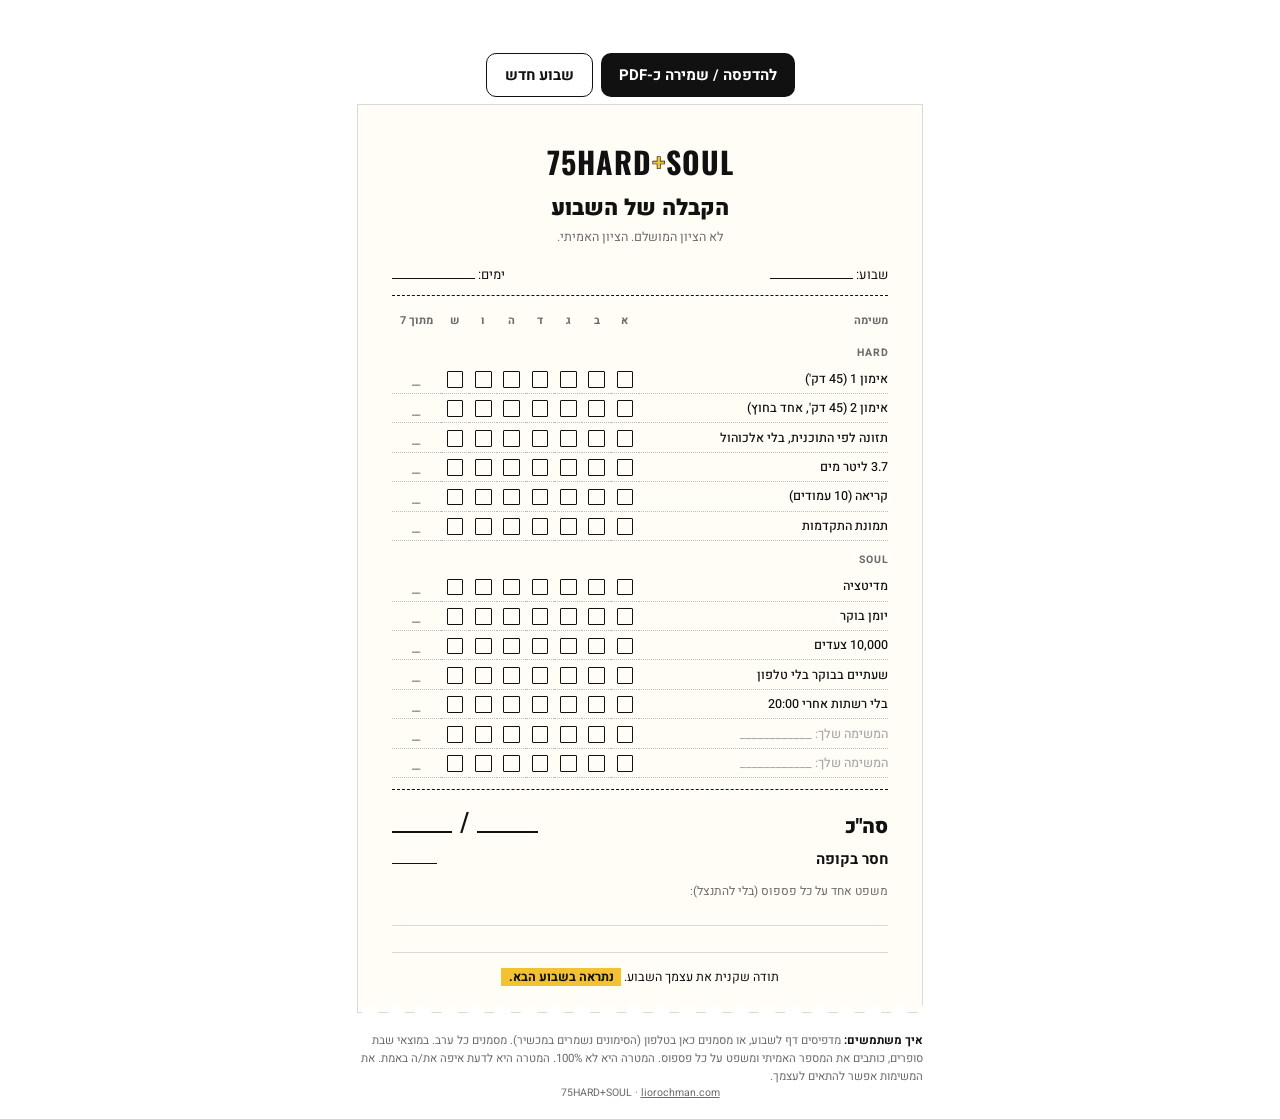
==== 75/index.html @ c6aa6fe4 "Add 75HARD+SOUL weekly tracker page (/75/)" ====
<!doctype html>
<html lang="he" dir="rtl">
<head>
<meta charset="utf-8">
<meta name="viewport" content="width=device-width,initial-scale=1">
<meta name="description" content="טבלת מעקב שבועית בחינם לאתגר 75HARD+SOUL: מסמנים כל ערב, ובמוצאי שבת כותבים את הציון האמיתי.">
<title>הקבלה של השבוע - 75HARD+SOUL</title>
<link rel="icon" href="/favicon.svg">
<link href="https://fonts.googleapis.com/css2?family=Heebo:wght@400;500;700;900&family=Oswald:wght@500;700&display=swap" rel="stylesheet">
<style>
  @page { size: A4; margin: 0; }
  :root { --ink:#111; --gold:#F2C230; --muted:#6b6b6b; --line:#d9d9d9; --paper:#fffdf6; }
  * { box-sizing: border-box; }
  body { margin:0; font-family:"Heebo",Arial,sans-serif; color:var(--ink); background:#fff; }
  .page { width:210mm; height:296mm; overflow:hidden; padding:10mm 16mm; display:flex; flex-direction:column; align-items:center; margin:0 auto; }
  .receipt { width:150mm; background:var(--paper); border:1px solid var(--line); padding:9mm 9mm 7mm; position:relative;
    -webkit-mask: radial-gradient(circle 2.2mm at 50% 100%, transparent 98%, #000) 0 0/7mm 100% repeat-x; }
  .brand { text-align:center; font-family:"Oswald",sans-serif; font-weight:700; font-size:30px; letter-spacing:1px; direction:ltr; }
  .brand span { color:var(--gold); -webkit-text-stroke:.6px #111; }
  .title { text-align:center; font-weight:900; font-size:22px; margin-top:2mm; }
  .sub { text-align:center; color:var(--muted); font-size:12.5px; margin-top:1mm; }
  .fields { display:flex; justify-content:space-between; font-size:13px; margin:5mm 0 2mm; }
  .fields b { display:inline-block; min-width:22mm; border-bottom:1px solid var(--ink); }
  .dash { border:0; border-top:1.5px dashed var(--ink); margin:3mm 0; }
  table { width:100%; border-collapse:collapse; font-size:12.5px; }
  th { font-weight:700; font-size:11px; color:var(--muted); padding:1.2mm 0; }
  td { padding:1.25mm 0; border-bottom:1px dotted #bbb; }
  td.task { font-weight:500; }
  td.box, th.d { width:7.5mm; text-align:center; }
  td.box i { display:inline-block; width:4.4mm; height:4.4mm; border:1.3px solid var(--ink); border-radius:1px; cursor:pointer; vertical-align:middle; }
  td.box i.on { background:var(--ink); box-shadow:inset 0 0 0 2px var(--paper); }
  td.sum { width:13mm; text-align:center; font-family:"Oswald",sans-serif; color:var(--muted); }
  tr.sec td { border:0; padding-top:3mm; font-size:10.5px; font-weight:700; letter-spacing:.08em; color:var(--muted); }
  tr.blank td.task { color:#aaa; }
  .total { display:flex; justify-content:space-between; align-items:baseline; font-weight:900; font-size:20px; margin-top:1mm; }
  .total .n { font-family:"Oswald",sans-serif; font-size:26px; direction:ltr; }
  .total .n b { display:inline-block; min-width:16mm; border-bottom:2px solid var(--ink); text-align:center; }
  .miss { display:flex; justify-content:space-between; font-weight:700; font-size:15px; margin-top:2mm; }
  .miss b { display:inline-block; min-width:12mm; border-bottom:1.5px solid var(--ink); text-align:center; }
  .lines { margin-top:3mm; font-size:12px; color:var(--muted); }
  .lines div { border-bottom:1px solid var(--line); height:7mm; }
  .thanks { text-align:center; font-size:12.5px; margin-top:4mm; }
  .thanks b { background:var(--gold); padding:0 2mm; }
  .how { width:150mm; margin-top:5mm; font-size:11.5px; color:var(--muted); line-height:1.55; }
  .how b { color:var(--ink); }
  .foot { margin-top:auto; font-size:10.5px; color:var(--muted); direction:ltr; }
  .foot a { color:inherit; }
  .btns { display:flex; gap:8px; margin:4mm 0 2mm; }
  .btns button { font:700 15px "Heebo",sans-serif; background:#111; color:#fff; border:0; border-radius:10px; padding:10px 18px; cursor:pointer; }
  .btns button.ghost { background:#fff; color:#111; border:1.5px solid #111; }
  @media screen and (max-width:640px){
    .page{width:100%;height:auto;padding:16px}
    .receipt,.how{width:100%}
    .receipt{padding:20px 14px 16px}
    td.box, th.d{width:24px}
    td.box i{width:18px;height:18px}
    table{font-size:12px}
  }
  @media print{ .btns{display:none} }
</style>
</head>
<body>
<div class="page">
  <div class="btns"><button onclick="window.print()">להדפסה / שמירה כ-PDF</button><button class="ghost" id="reset">שבוע חדש</button></div>
  <div class="receipt">
    <div class="brand">75HARD<span>+</span>SOUL</div>
    <div class="title">הקבלה של השבוע</div>
    <div class="sub">לא הציון המושלם. הציון האמיתי.</div>
    <div class="fields"><span>שבוע: <b></b></span><span>ימים: <b></b></span></div>
    <hr class="dash">
    <table>
      <thead><tr><th style="text-align:right">משימה</th><th class="d">א</th><th class="d">ב</th><th class="d">ג</th><th class="d">ד</th><th class="d">ה</th><th class="d">ו</th><th class="d">ש</th><th class="d" style="width:13mm">מתוך 7</th></tr></thead>
      <tbody id="rows">
        <tr class="sec"><td colspan="9">HARD</td></tr>
        <tr data-t><td class="task">אימון 1 (45 דק')</td></tr>
        <tr data-t><td class="task">אימון 2 (45 דק', אחד בחוץ)</td></tr>
        <tr data-t><td class="task">תזונה לפי התוכנית, בלי אלכוהול</td></tr>
        <tr data-t><td class="task">3.7 ליטר מים</td></tr>
        <tr data-t><td class="task">קריאה (10 עמודים)</td></tr>
        <tr data-t><td class="task">תמונת התקדמות</td></tr>
        <tr class="sec"><td colspan="9">SOUL</td></tr>
        <tr data-t><td class="task">מדיטציה</td></tr>
        <tr data-t><td class="task">יומן בוקר</td></tr>
        <tr data-t><td class="task">10,000 צעדים</td></tr>
        <tr data-t><td class="task">שעתיים בבוקר בלי טלפון</td></tr>
        <tr data-t><td class="task">בלי רשתות אחרי 20:00</td></tr>
        <tr data-t class="blank"><td class="task">המשימה שלך: ____________</td></tr>
        <tr data-t class="blank"><td class="task">המשימה שלך: ____________</td></tr>
      </tbody>
    </table>
    <hr class="dash">
    <div class="total"><span>סה"כ</span><span class="n"><b id="got"></b> / <b id="max"></b></span></div>
    <div class="miss"><span>חסר בקופה</span><span><b id="miss"></b></span></div>
    <div class="lines">משפט אחד על כל פספוס (בלי להתנצל):<div></div><div></div></div>
    <div class="thanks">תודה שקנית את עצמך השבוע. <b>נתראה בשבוע הבא.</b></div>
  </div>
  <div class="how"><b>איך משתמשים:</b> מדפיסים דף לשבוע, או מסמנים כאן בטלפון (הסימונים נשמרים במכשיר). מסמנים כל ערב. במוצאי שבת סופרים, כותבים את המספר האמיתי ומשפט על כל פספוס. המטרה היא לא 100%. המטרה היא לדעת איפה את/ה באמת. את המשימות אפשר להתאים לעצמך.</div>
  <div class="foot">75HARD+SOUL · <a href="https://liorochman.com/">liorochman.com</a></div>
</div>
<script>
(function(){
  var KEY='75soul-receipt', st={};
  try{ st=JSON.parse(localStorage.getItem(KEY)||'{}')||{}; }catch(e){}
  var rows=[].slice.call(document.querySelectorAll('tr[data-t]'));
  rows.forEach(function(tr,r){
    for(var d=0; d<7; d++){ var td=document.createElement('td'); td.className='box'; var i=document.createElement('i'); i.dataset.k=r+'-'+d; if(st[i.dataset.k]) i.className='on'; td.appendChild(i); tr.appendChild(td); }
    var s=document.createElement('td'); s.className='sum'; tr.appendChild(s);
  });
  function calc(){
    var got=0, used=0;
    rows.forEach(function(tr,r){ var n=tr.querySelectorAll('i.on').length; tr.querySelector('.sum').textContent = n? n : '__'; got+=n; if(!tr.classList.contains('blank')||n) used++; });
    var any=got>0;
    document.getElementById('got').textContent = any? got : '';
    document.getElementById('max').textContent = any? used*7 : '';
    document.getElementById('miss').textContent = any? (used*7-got) : '';
  }
  document.getElementById('rows').addEventListener('click',function(e){
    var i=e.target.closest('i'); if(!i) return;
    i.classList.toggle('on'); st[i.dataset.k]=i.classList.contains('on');
    try{ localStorage.setItem(KEY, JSON.stringify(st)); }catch(e){}
    calc();
  });
  document.getElementById('reset').addEventListener('click',function(){
    st={}; try{ localStorage.removeItem(KEY); }catch(e){}
    [].forEach.call(document.querySelectorAll('td.box i.on'),function(i){ i.classList.remove('on'); }); calc();
  });
  calc();
})();
</script>
</body>
</html>
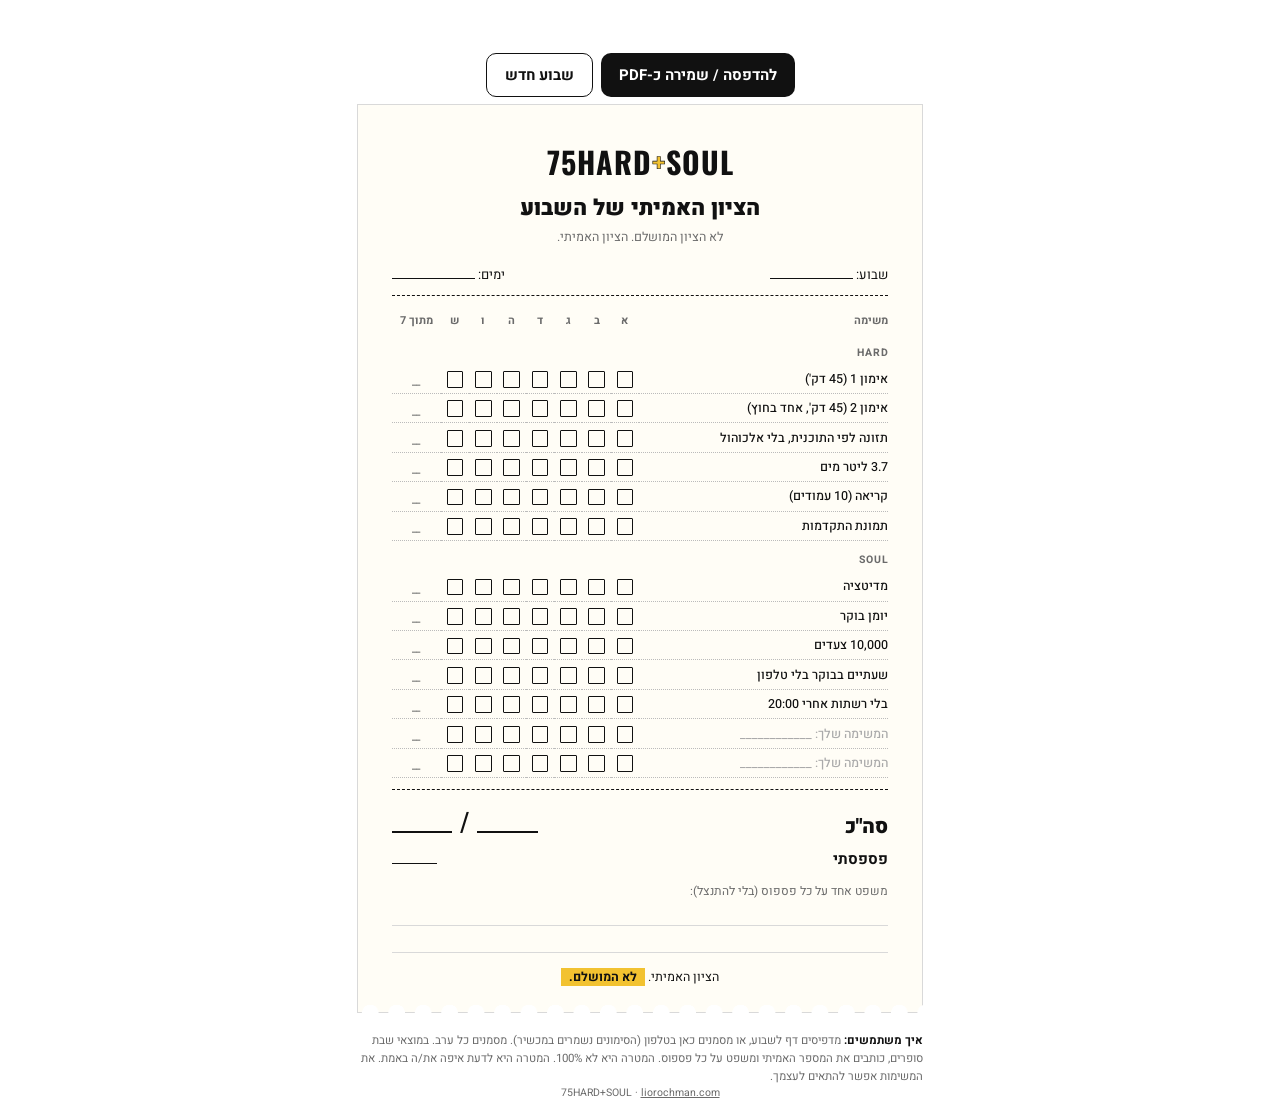
==== commit 162b4009: "75 tracker: rename to "real score", drop receipt wording" ====
--- a/75/index.html
+++ b/75/index.html
@@ -4,7 +4,7 @@
 <meta charset="utf-8">
 <meta name="viewport" content="width=device-width,initial-scale=1">
 <meta name="description" content="טבלת מעקב שבועית בחינם לאתגר 75HARD+SOUL: מסמנים כל ערב, ובמוצאי שבת כותבים את הציון האמיתי.">
-<title>הקבלה של השבוע - 75HARD+SOUL</title>
+<title>הציון האמיתי של השבוע - 75HARD+SOUL</title>
 <link rel="icon" href="/favicon.svg">
 <link href="https://fonts.googleapis.com/css2?family=Heebo:wght@400;500;700;900&family=Oswald:wght@500;700&display=swap" rel="stylesheet">
 <style>
@@ -64,7 +64,7 @@
   <div class="btns"><button onclick="window.print()">להדפסה / שמירה כ-PDF</button><button class="ghost" id="reset">שבוע חדש</button></div>
   <div class="receipt">
     <div class="brand">75HARD<span>+</span>SOUL</div>
-    <div class="title">הקבלה של השבוע</div>
+    <div class="title">הציון האמיתי של השבוע</div>
     <div class="sub">לא הציון המושלם. הציון האמיתי.</div>
     <div class="fields"><span>שבוע: <b></b></span><span>ימים: <b></b></span></div>
     <hr class="dash">
@@ -90,9 +90,9 @@
     </table>
     <hr class="dash">
     <div class="total"><span>סה"כ</span><span class="n"><b id="got"></b> / <b id="max"></b></span></div>
-    <div class="miss"><span>חסר בקופה</span><span><b id="miss"></b></span></div>
+    <div class="miss"><span>פספסתי</span><span><b id="miss"></b></span></div>
     <div class="lines">משפט אחד על כל פספוס (בלי להתנצל):<div></div><div></div></div>
-    <div class="thanks">תודה שקנית את עצמך השבוע. <b>נתראה בשבוע הבא.</b></div>
+    <div class="thanks">הציון האמיתי. <b>לא המושלם.</b></div>
   </div>
   <div class="how"><b>איך משתמשים:</b> מדפיסים דף לשבוע, או מסמנים כאן בטלפון (הסימונים נשמרים במכשיר). מסמנים כל ערב. במוצאי שבת סופרים, כותבים את המספר האמיתי ומשפט על כל פספוס. המטרה היא לא 100%. המטרה היא לדעת איפה את/ה באמת. את המשימות אפשר להתאים לעצמך.</div>
   <div class="foot">75HARD+SOUL · <a href="https://liorochman.com/">liorochman.com</a></div>
